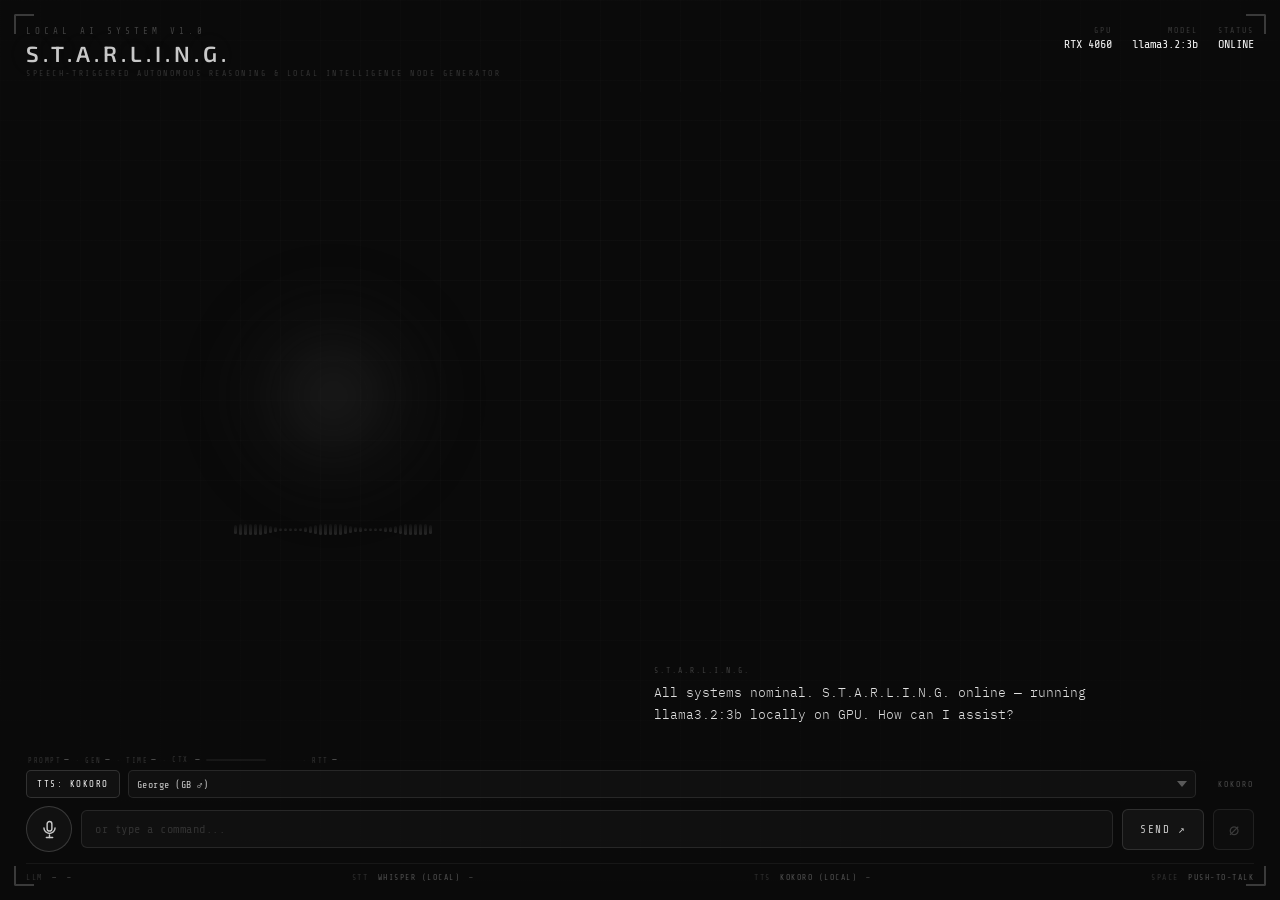
==== frontend/index.html @ e3b5fcf3 "Add time/date query handling and clock panel Detects and handles local time/date queries client-side" ====
<!DOCTYPE html>
<html lang="en">
<head>
  <meta charset="UTF-8" />
  <meta name="viewport" content="width=device-width, initial-scale=1.0" />
  <title>S.T.A.R.L.I.N.G. — Local AI</title>
  <link rel="preconnect" href="https://fonts.googleapis.com" />
  <link rel="preconnect" href="https://fonts.gstatic.com" crossorigin />
  <link href="https://fonts.googleapis.com/css2?family=Exo+2:wght@300;400;600&family=Share+Tech+Mono&display=swap" rel="stylesheet" />
  <link rel="stylesheet" href="style.css" />
</head>
<body>
  <div class="starling" id="starling">

    <!-- Decorative background -->
    <div class="grid-bg"></div>
    <div class="corner tl"></div>
    <div class="corner tr"></div>
    <div class="corner bl"></div>
    <div class="corner br"></div>

    <!-- Header -->
    <header class="hdr">
      <div class="hdr-title">
        <div class="hdr-system">LOCAL AI SYSTEM v1.0</div>
        <div class="hdr-name">S.T.A.R.L.I.N.G.</div>
        <div class="hdr-fullname">Speech&#8209;Triggered Autonomous Reasoning &amp; Local Intelligence Node Generator</div>
      </div>
      <div class="hdr-stats">
        <div class="stat">
          <div class="stat-lbl">GPU</div>
          <div class="stat-val" id="stat-gpu">RTX 4060</div>
        </div>
        <div class="stat">
          <div class="stat-lbl">MODEL</div>
          <div class="stat-val" id="stat-model">—</div>
        </div>
        <div class="stat">
          <div class="stat-lbl">STATUS</div>
          <div class="stat-val" id="stat-status">INIT</div>
        </div>
      </div>
    </header>

    <!-- Two-column body -->
    <div class="body-cols">

      <!-- Left column: sphere + waveform + chat (repositions below sphere in pres-mode) -->
      <div class="col-left">
        <div class="ring-section">
          <div class="ring-wrap">
            <div class="sphere-halo" id="sphere-halo"></div>
            <canvas id="sphere-canvas" aria-hidden="true"></canvas>
          </div>
          <div class="waveform" id="waveform" aria-hidden="true"></div>
        </div>
        <!-- Chat panel — hidden in normal mode, slides in below sphere in pres-mode -->
        <div class="chat-panel">
          <!-- Clock Panel — overlays top of conversation window, auto-dismisses -->
          <div class="clock-panel hidden" id="clock-panel">
            <div class="clock-time" id="clock-time">—</div>
            <div class="clock-detail">
              <span class="clock-date" id="clock-date">—</span>
              <span class="clock-tz"   id="clock-tz">—</span>
            </div>
          </div>
          <div class="chat-inner" id="chat-inner"></div>
        </div>
      </div>

      <!-- Neon image panel — zero-width in normal mode -->
      <div class="pres-panel" id="pres-panel">
        <span class="edge edge-top"></span>
        <span class="edge edge-left"></span>
        <span class="edge edge-right"></span>
        <span class="edge edge-bottom"></span>
        <img class="pres-image" id="pres-image" src="" alt="" />
      </div>

      <!-- Dossier text panel — zero-width in normal mode -->
      <div class="pres-dossier" id="pres-dossier">
        <div class="pres-dossier-title" id="pres-dossier-title">SUBJECT UNKNOWN</div>
        <div class="pres-dossier-body" id="pres-dossier-body">
          Awaiting intelligence data. No records on file for this subject.
        </div>
        <div class="pres-dossier-meta" id="pres-dossier-meta">
          <span class="key">STATUS</span><span class="val">UNCLASSIFIED</span>
          <span class="key">SOURCE</span><span class="val">LOCAL KB</span>
          <span class="key">UPDATED</span><span class="val">—</span>
        </div>
      </div>

      <!-- Right column: empty shell, shrinks to zero in pres-mode -->
      <div class="col-right"></div>

    </div><!-- /body-cols -->

    <!-- Full-width bottom bar: LLM metrics + TTS settings + controls -->
    <div class="bottom-bar">
      <!-- LLM performance + context metrics (single row, populated after each response) -->
      <div class="llm-metrics" id="llm-metrics">
        <span class="lm-item"><span class="lm-lbl">PROMPT</span><span class="lm-val" id="lm-prompt">—</span></span>
        <span class="lm-sep">·</span>
        <span class="lm-item"><span class="lm-lbl">GEN</span><span class="lm-val" id="lm-gen">—</span></span>
        <span class="lm-sep">·</span>
        <span class="lm-item"><span class="lm-lbl">TIME</span><span class="lm-val" id="lm-time">—</span></span>
        <span class="lm-sep">·</span>
        <span class="lm-lbl">CTX</span>
        <span class="lm-val" id="lm-ctx">—</span>
        <div class="lm-ctx-track"><div class="lm-ctx-fill" id="lm-ctx-fill"></div></div>
        <span class="lm-val lm-ctx-pct" id="lm-ctx-pct"></span>
        <span class="lm-sep">·</span>
        <span class="lm-item"><span class="lm-lbl">RTT</span><span class="lm-val" id="lm-rtt">—</span></span>
      </div>
      <div class="tts-bar" id="tts-bar">
        <button class="tts-toggle" id="tts-toggle" title="Toggle text-to-speech">TTS ON</button>
        <select class="voice-select" id="voice-select" title="Kokoro voice">
          <option value="bm_george">George (GB ♂)</option>
        </select>
        <div class="tts-engine" id="tts-engine">KOKORO</div>
      </div>
      <div class="controls">
        <button class="mic-btn" id="mic-btn" title="Hold to speak — or hold Space">
          <div class="mic-sweep" aria-hidden="true"></div>
          <svg viewBox="0 0 24 24" fill="none" stroke="currentColor" stroke-width="1.8"
            stroke-linecap="round" stroke-linejoin="round" aria-hidden="true">
            <rect x="9" y="2" width="6" height="12" rx="3"/>
            <path d="M5 10a7 7 0 0 0 14 0"/>
            <line x1="12" y1="19" x2="12" y2="22"/>
            <line x1="8" y1="22" x2="16" y2="22"/>
          </svg>
        </button>
        <div class="input-wrap">
          <input class="text-input" id="text-input" type="text"
            placeholder="or type a command..." autocomplete="off" spellcheck="false" />
        </div>
        <button class="send-btn" id="send-btn">SEND ↗</button>
        <button class="clear-btn" id="clear-btn" title="Clear conversation">⌀</button>
      </div>
    </div><!-- /bottom-bar -->

    <!-- Footer -->
    <footer class="ftr">
      <div class="ftr-item">LLM <span id="ftr-llm-addr">—</span><span class="ftr-dev" id="ftr-llm-dev">—</span></div>
      <div class="ftr-item">STT <span>Whisper (local)</span><span class="ftr-dev" id="ftr-whisper-dev">—</span></div>
      <div class="ftr-item">TTS <span id="ftr-tts">Kokoro (local)</span><span class="ftr-dev" id="ftr-kokoro-dev">—</span></div>
      <div class="ftr-item">SPACE <span>push-to-talk</span></div>
    </footer>

  </div>
  <script src="https://cdn.jsdelivr.net/npm/three@0.160.0/build/three.min.js"></script>
  <script src="app.js?v=4"></script>
</body>
</html>
---- frontend/style.css ----
@import url('https://fonts.googleapis.com/css2?family=Exo+2:wght@300;400;600&family=IBM+Plex+Mono:wght@300;400&family=Share+Tech+Mono&display=swap');

*, *::before, *::after { box-sizing: border-box; margin: 0; padding: 0; }

:root {
  --c:    #c8c8c8;   /* primary grey */
  --g:    #f0f0f0;   /* light grey / near-white */
  --bg:   #0a0a0a;
  --text: #c8c8c8;
}

html, body {
  height: 100%;
  background: #060606;
  display: flex;
  align-items: stretch;
  justify-content: stretch;
  overflow: hidden;
  font-family: 'Exo 2', sans-serif;
}

/* ── Container ───────────────────────────────────────────────────────────── */
.starling {
  position: relative;
  width:  100vw;
  height: 100vh;
  background: var(--bg);
  border-radius: 0;
  padding: 26px 26px 18px;
  display: flex;
  flex-direction: column;
  overflow: hidden;
}

/* ── Grid background ─────────────────────────────────────────────────────── */
.grid-bg {
  position: absolute; inset: 0;
  background-image:
    linear-gradient(rgba(255,255,255,0.02) 1px, transparent 1px),
    linear-gradient(90deg, rgba(255,255,255,0.02) 1px, transparent 1px);
  background-size: 40px 40px;
  pointer-events: none;
}
.grid-bg::after {
  content: '';
  position: absolute; inset: 0;
  background: radial-gradient(ellipse 75% 65% at 50% 36%, transparent 0%, var(--bg) 100%);
}

/* ── Corner brackets ─────────────────────────────────────────────────────── */
.corner {
  position: absolute; width: 20px; height: 20px;
  border-color: var(--c); border-style: solid;
  opacity: 0.25; transition: opacity 0.4s; pointer-events: none;
}
.starling:hover .corner { opacity: 0.45; }
.corner.tl { top: 14px;    left: 14px;  border-width: 2px 0 0 2px; border-radius: 2px 0 0 0; }
.corner.tr { top: 14px;    right: 14px; border-width: 2px 2px 0 0; border-radius: 0 2px 0 0; }
.corner.bl { bottom: 14px; left: 14px;  border-width: 0 0 2px 2px; border-radius: 0 0 0 2px; }
.corner.br { bottom: 14px; right: 14px; border-width: 0 2px 2px 0; border-radius: 0 0 2px 0; }

/* ── Header ──────────────────────────────────────────────────────────────── */
.hdr {
  display: flex; justify-content: space-between; align-items: flex-start;
  flex-shrink: 0; position: relative; z-index: 1;
  margin-bottom: 14px;
}
.hdr-system {
  font-family: 'Share Tech Mono', monospace;
  font-size: 9px; letter-spacing: 4px;
  color: rgba(200,200,200,0.3); text-transform: uppercase; margin-bottom: 4px;
}
.hdr-name {
  font-size: 22px; font-weight: 600; letter-spacing: 4px; color: var(--c);
  text-shadow: 0 0 28px rgba(200,200,200,0.15), 0 0 64px rgba(200,200,200,0.05);
}
.hdr-fullname {
  font-family: 'Share Tech Mono', monospace;
  font-size: 8px; letter-spacing: 2.5px;
  color: rgba(200,200,200,0.22); text-transform: uppercase; margin-top: 3px;
}
.hdr-stats { display: flex; gap: 20px; align-items: flex-end; }
.stat { text-align: right; }
.stat-lbl {
  font-family: 'Share Tech Mono', monospace;
  font-size: 8px; letter-spacing: 2px;
  color: rgba(200,200,200,0.25); text-transform: uppercase; margin-bottom: 2px;
}
.stat-val {
  font-family: 'Share Tech Mono', monospace;
  font-size: 12px; color: var(--g);
}

/* ── Two-column body layout ──────────────────────────────────────────────── */
.body-cols {
  flex: 1; min-height: 0;
  display: flex; flex-direction: row;
  position: relative; z-index: 1;
}

/* Left column — row in normal mode: sphere left, chat right */
.col-left {
  width: 100%; flex-shrink: 0;
  display: flex; flex-direction: row; align-items: stretch;
  transition: transform 0.5s ease, width 0.5s ease;
}

/* ring-section takes left half of col-left in normal row mode */
.col-left .ring-section {
  flex-shrink: 0; width: 50%;
  display: flex; align-items: center; justify-content: center;
}

/* Right column — empty, unused now that chat is in col-left */
.col-right {
  width: 0;
  overflow: hidden;
  transition: width 0.5s ease;
}

/* ── Presentation panel (neon image) ───────────────────────────────────── */
.pres-panel {
  flex-shrink: 0;
  position: relative;
  width: 0;
  overflow: hidden;
  background: #000000;
  transition: width 0.5s ease;
}

/* Border edges */
.pres-panel .edge {
  position: absolute;
  background: rgba(255, 255, 255, 0.75);
  box-shadow: 0 0 6px rgba(255, 255, 255, 0.2);
}

/* Top edge — expands outward from centre, delayed until panel is open */
.pres-panel .edge-top {
  top: 0; left: 50%; height: 1px; width: 0;
  transform: translateX(-50%);
  transition: width 0.25s ease 0.45s;
}
.starling.pres-mode .edge-top {
  width: 100%;
}

/* Side edges — grow downward after top completes */
.pres-panel .edge-left  { top: 0; left: 0;  width: 1px; height: 0; transition: height 0.25s ease 0.70s; }
.pres-panel .edge-right { top: 0; right: 0; width: 1px; height: 0; transition: height 0.25s ease 0.70s; }
.starling.pres-mode .edge-left,
.starling.pres-mode .edge-right { height: 100%; }

/* Bottom edge — closes rectangle after sides complete */
.pres-panel .edge-bottom {
  bottom: 0; left: 50%; height: 1px; width: 0;
  transform: translateX(-50%);
  transition: width 0.25s ease 0.95s;
}
.starling.pres-mode .edge-bottom {
  width: 100%;
}

/* Presentation image — fades in after border animation completes */
.pres-image {
  position: absolute;
  inset: 10px;
  width: calc(100% - 20px);
  height: calc(100% - 20px);
  object-fit: contain;
  opacity: 0;
  transition: opacity 0.4s ease 1.25s;
}

.starling.pres-mode .pres-image {
  opacity: 1;
}

/* ── Dossier text panel ────────────────────────────────────────────────── */
.pres-dossier {
  width: 0;
  overflow: hidden;
  opacity: 0;
  display: flex;
  flex-direction: column;
  gap: 14px;
  padding: 0;
  box-sizing: border-box;
  transition: width 0.5s ease, opacity 0.4s ease 1.25s, padding 0.5s ease;
}

/* Chat panel inside col-left: fills right half in normal row mode */
.col-left .chat-panel {
  flex: 1;
  min-width: 0; min-height: 0;
  opacity: 1;
  overflow: hidden;
  transition: opacity 0.4s ease 0.35s;
}

/* ── Pres-mode layout overrides ────────────────────────────────────────── */
.starling.pres-mode .col-left {
  width: 37%;
  flex-direction: column;
  align-items: center;
  justify-content: flex-start;
  padding-top: 16px;
  transform: none;
  overflow: hidden;
}
.starling.pres-mode .col-left .ring-section {
  width: auto;
}
.starling.pres-mode .col-right {
  width: 0;
}
.starling.pres-mode .pres-panel {
  width: 30%;
  margin-left: 1%;
}
.starling.pres-mode .pres-dossier {
  width: 26%;
  opacity: 1;
  padding: 20px 16px;
  margin-left: 2%;
}
.starling.pres-mode .ring-section {
  transform: translateY(-10px);
  transition: transform 0.5s ease;
}
.starling.pres-mode .col-left .chat-panel {
  flex: 1;
  width: 100%;
  min-height: 0;    /* required for flex child to shrink and not overflow */
  max-height: none;
  opacity: 0.85;
}
/* Smaller text in the compact pres-mode chat window */
.starling.pres-mode .col-left .msg {
  font-size: 10px;
  line-height: 1.45;
  padding: 4px 0;
}

/* ── Dossier text styles ────────────────────────────────────────────────── */
.pres-dossier-title {
  font-family: 'Share Tech Mono', monospace;
  font-size: 13px;
  letter-spacing: 4px;
  color: #e0e0e0;
  text-transform: uppercase;
  border-bottom: 0.5px solid rgba(0, 170, 255, 0.35);
  padding-bottom: 8px;
  flex-shrink: 0;
  white-space: nowrap;
  overflow: hidden;
  text-overflow: ellipsis;
}
.pres-dossier-body {
  font-family: 'Share Tech Mono', monospace;
  font-size: 10.5px;
  color: rgba(200, 200, 200, 0.65);
  line-height: 1.8;
  overflow-y: auto;
  flex: 1;
  min-height: 0;
}
.pres-dossier-meta {
  display: grid;
  grid-template-columns: auto 1fr;
  gap: 5px 18px;
  font-family: 'Share Tech Mono', monospace;
  font-size: 9px;
  letter-spacing: 1.5px;
  flex-shrink: 0;
}
.pres-dossier-meta .key { color: rgba(0, 170, 255, 0.6); text-transform: uppercase; }
.pres-dossier-meta .val { color: rgba(200, 200, 200, 0.55); }

/* ── Full-width bottom bar (TTS + controls) ──────────────────────────────── */
.bottom-bar {
  flex-shrink: 0; position: relative; z-index: 1;
  padding-top: 8px;
}

/* ── Ring section ────────────────────────────────────────────────────────── */
.ring-section {
  display: flex; flex-direction: column; align-items: center;
  position: relative; z-index: 1;
}
.ring-wrap {
  position: relative; width: 210px; height: 210px; margin-bottom: 10px;
}

/* ── Sphere canvas ───────────────────────────────────────────────────────── */
#sphere-canvas {
  display: block;
  border-radius: 50%;
  position: relative; z-index: 1;
}

/* ── Radial fog halo — sits behind the canvas, shifts colour with state ─── */
.sphere-halo {
  position: absolute;
  inset: -30px;           /* extends 30 px beyond the 210 px canvas on each side */
  border-radius: 50%;
  background: radial-gradient(
    ellipse 65% 65% at 50% 50%,
    rgba(40, 40, 40, 0.55) 0%,
    rgba(20, 20, 20, 0.25) 45%,
    transparent 72%
  );
  filter: blur(18px);
  pointer-events: none;
  z-index: 0;
  transition: background 0.8s ease;
}
/* Listening — cool blue glow */
.starling.state-listening .sphere-halo {
  background: radial-gradient(
    ellipse 65% 65% at 50% 50%,
    rgba(60, 100, 200, 0.50) 0%,
    rgba(30,  60, 140, 0.22) 45%,
    transparent 72%
  );
}
/* Thinking — dim green glow */
.starling.state-thinking .sphere-halo {
  background: radial-gradient(
    ellipse 65% 65% at 50% 50%,
    rgba(40, 160, 90, 0.40) 0%,
    rgba(20,  90, 50, 0.18) 45%,
    transparent 72%
  );
}
/* Speaking — warm amber glow */
.starling.state-speaking .sphere-halo {
  background: radial-gradient(
    ellipse 65% 65% at 50% 50%,
    rgba(200, 140, 40, 0.45) 0%,
    rgba(130,  80, 20, 0.20) 45%,
    transparent 72%
  );
}

/* Ring center — state label overlaid on sphere */
.ring-center {
  position: absolute; inset: 0;
  display: flex; flex-direction: column; align-items: center; justify-content: center;
  gap: 5px; pointer-events: none;
}
.ring-state {
  font-family: 'Share Tech Mono', monospace;
  font-size: 8px; letter-spacing: 3px;
  color: rgba(200,200,200,0.22); text-transform: uppercase;
  transition: color 0.3s;
}
.starling.state-listening .ring-state { color: rgba(180, 210, 255, 0.65); }
.starling.state-thinking  .ring-state { color: var(--g); }
.starling.state-speaking  .ring-state { color: var(--g); }

/* ── Waveform ────────────────────────────────────────────────────────────── */
.waveform {
  display: flex; align-items: center; gap: 2px;
  height: 38px; justify-content: center;
}
.bar {
  width: 3px; border-radius: 3px;
  background: linear-gradient(to top, var(--c), rgba(200,200,200,0.3));
  opacity: 0.15; min-height: 3px;
  transition: height 0.07s ease, opacity 0.3s;
}
.starling.state-listening .bar { opacity: 0.88; box-shadow: 0 0 5px rgba(180, 210, 255, 0.5); }
.starling.state-listening .waveform { filter: drop-shadow(0 0 7px rgba(180, 210, 255, 0.3)); transition: filter 0.3s; }
.starling.state-thinking  .bar { opacity: 0.25; }
.starling.state-speaking  .bar {
  opacity: 0.55;
  animation: speak-wave 1.6s ease-in-out infinite alternate;
}
@keyframes speak-wave {
  from { transform: scaleY(0.6); }
  to   { transform: scaleY(1.0); }
}

/* ── LLM metrics bar (single row above tts-bar) ───────────────────────────── */
.llm-metrics {
  display: flex;
  align-items: center;
  gap: 6px;
  font-family: 'Share Tech Mono', monospace;
  margin-bottom: 5px;
  padding: 0 2px;
}

.lm-item {
  display: flex;
  align-items: baseline;
  gap: 3px;
}

.lm-lbl {
  font-size: 7px;
  letter-spacing: 1.5px;
  color: rgba(200,200,200,0.22);
  text-transform: uppercase;
}

.lm-val {
  font-size: 9px;
  color: rgba(200,200,200,0.45);
  letter-spacing: 0.3px;
}

.lm-sep {
  font-size: 8px;
  color: rgba(200,200,200,0.10);
}

.lm-ctx-track {
  width: 60px;
  height: 2px;
  background: rgba(200,200,200,0.07);
  border-radius: 1px;
  overflow: hidden;
  flex-shrink: 0;
}

.lm-ctx-fill {
  height: 100%;
  width: 0%;
  background: rgba(200,200,200,0.28);
  border-radius: 1px;
  transition: width 0.5s ease, background 0.4s ease;
}

.lm-ctx-fill.warn { background: rgba(255,200,50,0.55); }
.lm-ctx-fill.crit { background: rgba(255,80,80,0.65); }

.lm-ctx-pct {
  min-width: 24px;
  font-size: 9px;
  color: rgba(200,200,200,0.30);
}

/* ── Chat panel ──────────────────────────────────────────────────────────── */
.chat-panel {
  flex: 1; min-height: 0;
  background: transparent;
  border: none;
  border-radius: 0; overflow: hidden;
  position: relative; z-index: 1;
  /* no bottom margin — footer lives outside the column */
}
/* Fade at top */
.chat-panel::before {
  content: ''; position: absolute; top: 0; left: 0; right: 0; height: 28px;
  background: linear-gradient(to bottom, rgba(10,10,10,0.95), transparent);
  pointer-events: none; z-index: 2;
}
.chat-inner {
  height: 100%; overflow-y: auto;
  padding: 20px 14px 14px;
  display: flex; flex-direction: column; gap: 10px;
  justify-content: flex-end;
  scroll-behavior: smooth;
}
.chat-inner::-webkit-scrollbar { width: 3px; }
.chat-inner::-webkit-scrollbar-track { background: transparent; }
.chat-inner::-webkit-scrollbar-thumb { background: rgba(200,200,200,0.1); border-radius: 2px; }
.chat-inner::-webkit-scrollbar-thumb:hover { background: rgba(200,200,200,0.22); }

.pres-dossier-body::-webkit-scrollbar { width: 3px; }
.pres-dossier-body::-webkit-scrollbar-track { background: transparent; }
.pres-dossier-body::-webkit-scrollbar-thumb { background: rgba(0,170,255,0.18); border-radius: 2px; }
.pres-dossier-body::-webkit-scrollbar-thumb:hover { background: rgba(0,170,255,0.35); }
/* Firefox */
.pres-dossier-body { scrollbar-width: thin; scrollbar-color: rgba(0,170,255,0.18) transparent; }

/* ── Messages ────────────────────────────────────────────────────────────── */
.msg {
  font-size: 13px; line-height: 1.65;
  padding: 8px 0;
  border-radius: 0;
  background: none;
  border: none;
  animation: msg-in 0.22s ease;
  max-width: 78%;
}
@keyframes msg-in {
  from { opacity: 0; transform: translateY(7px); }
  to   { opacity: 1; transform: translateY(0); }
}
.msg-lbl {
  display: block;
  font-family: 'Share Tech Mono', monospace;
  font-size: 8px; letter-spacing: 2px;
  margin-bottom: 5px; text-transform: uppercase;
}
.msg-text { display: block; }

/* USER messages — right-aligned, sans-serif, mid-grey, 70% opacity */
.msg.user {
  align-self: flex-end;
  text-align: right;
  font-family: 'Exo 2', sans-serif;
  font-weight: 400;
  color: #888888;
  opacity: 0.7;
}
.msg.user .msg-lbl { color: rgba(200,200,200,0.3); text-align: right; }

/* STARLING messages — left-aligned, monospace, off-white, full opacity */
.msg.asst {
  align-self: flex-start;
  font-family: 'IBM Plex Mono', monospace;
  font-weight: 300;
  color: #e0e0e0;
  opacity: 1;
}
.msg.asst .msg-lbl { color: rgba(200,200,200,0.28); }

/* Blinking cursor while streaming */
.msg.asst.streaming .msg-text::after {
  content: '';
  display: inline-block; width: 6px; height: 11px;
  background: var(--g); margin-left: 2px;
  vertical-align: text-bottom;
  animation: blink 0.9s step-end infinite;
}
@keyframes blink { 0%,100% { opacity: 1; } 50% { opacity: 0; } }

/* ── Controls ────────────────────────────────────────────────────────────── */
.controls {
  display: flex; gap: 9px; align-items: center;
  flex-shrink: 0; position: relative; z-index: 1;
  margin-bottom: 11px;
}

/* Mic button */
.mic-btn {
  width: 46px; height: 46px; border-radius: 50%;
  background: rgba(200,200,200,0.04);
  border: 1.5px solid rgba(200,200,200,0.22);
  color: var(--c);
  display: flex; align-items: center; justify-content: center;
  cursor: pointer; flex-shrink: 0; padding: 0;
  user-select: none; -webkit-user-select: none;
  transition: background 0.2s, border-color 0.2s, box-shadow 0.2s;
  position: relative; overflow: hidden;
}
.mic-btn svg { width: 19px; height: 19px; pointer-events: none; }
.mic-btn:hover {
  background: rgba(200,200,200,0.09); border-color: var(--c);
  box-shadow: 0 0 16px rgba(200,200,200,0.12);
}
.mic-btn.recording {
  background: rgba(200,200,200,0.1); border-color: var(--c);
  animation: mic-pulse 1.1s ease-in-out infinite;
}
@keyframes mic-pulse {
  0%,100% { box-shadow: 0 0 5px rgba(200,200,200,0.12); }
  50%     { box-shadow: 0 0 22px rgba(200,200,200,0.45), 0 0 44px rgba(200,200,200,0.07); }
}

/* ── Radar sweep on mic button ──────────────────────────────────────────── */
.mic-sweep {
  position: absolute; inset: 0; border-radius: 50%;
  pointer-events: none; opacity: 0;
  transition: opacity 0.3s;
}
.mic-btn.recording .mic-sweep {
  opacity: 1;
  animation: radar-sweep 1.8s linear infinite;
}
@keyframes radar-sweep {
  from { transform: rotate(0deg); }
  to   { transform: rotate(360deg); }
}
.mic-sweep::before {
  content: '';
  position: absolute; inset: 0; border-radius: 50%;
  background: conic-gradient(
    from 0deg,
    transparent 0deg,
    rgba(180, 210, 255, 0.20) 52deg,
    transparent 82deg
  );
}
.mic-sweep::after {
  content: '';
  position: absolute;
  top: 50%; left: 50%;
  width: 47%; height: 1px;
  background: linear-gradient(to right, rgba(180, 210, 255, 0.9), transparent);
  transform-origin: left center;
  transform: translateY(-50%);
}

/* Text input */
.input-wrap { flex: 1; }
.text-input {
  width: 100%;
  background: rgba(200,200,200,0.03);
  border: 0.5px solid rgba(200,200,200,0.12);
  border-radius: 6px; padding: 11px 13px;
  font-family: 'Share Tech Mono', monospace;
  font-size: 12px; color: var(--c); outline: none; letter-spacing: 0.5px;
  transition: border-color 0.2s, background 0.2s;
}
.text-input::placeholder { color: rgba(200,200,200,0.18); }
.text-input:focus {
  border-color: rgba(200,200,200,0.32); background: rgba(200,200,200,0.05);
}

/* Send button */
.send-btn {
  padding: 0 17px; height: 41px;
  background: rgba(200,200,200,0.05);
  border: 0.5px solid rgba(200,200,200,0.16);
  border-radius: 6px; color: var(--c);
  font-family: 'Share Tech Mono', monospace;
  font-size: 11px; letter-spacing: 1.5px; cursor: pointer; flex-shrink: 0;
  transition: background 0.2s, border-color 0.2s, box-shadow 0.2s;
}
.send-btn:hover {
  background: rgba(200,200,200,0.1); border-color: var(--c);
  box-shadow: 0 0 12px rgba(200,200,200,0.1);
}

/* Clear button */
.clear-btn {
  width: 41px; height: 41px;
  background: rgba(200,200,200,0.02);
  border: 0.5px solid rgba(200,200,200,0.1);
  border-radius: 6px; color: rgba(200,200,200,0.25); font-size: 17px;
  cursor: pointer; flex-shrink: 0;
  display: flex; align-items: center; justify-content: center;
  transition: color 0.2s, border-color 0.2s, background 0.2s; padding: 0;
}
.clear-btn:hover {
  color: var(--c); border-color: rgba(200,200,200,0.25);
  background: rgba(200,200,200,0.06);
}

/* ── Footer ──────────────────────────────────────────────────────────────── */
.ftr {
  display: flex; justify-content: space-between;
  padding-top: 9px; border-top: 0.5px solid rgba(200,200,200,0.07);
  position: relative; z-index: 1; flex-shrink: 0;
}
.ftr-item {
  font-family: 'Share Tech Mono', monospace;
  font-size: 8px; letter-spacing: 1.5px;
  color: rgba(200,200,200,0.2); text-transform: uppercase;
}
.ftr-item span { color: rgba(200,200,200,0.38); margin-left: 4px; }

/* Device badge (GPU / CPU / IDLE / OFFLINE) */
.ftr-dev {
  font-family: 'Share Tech Mono', monospace;
  font-size: 7px; letter-spacing: 1.5px;
  padding: 1px 4px; margin-left: 5px;
  border-radius: 3px;
  border: 0.5px solid transparent;
  text-transform: uppercase;
  transition: color 0.3s, border-color 0.3s;
  color: rgba(200,200,200,0.2);
}
.ftr-dev[data-dev="GPU"]     { color: var(--g);                       border-color: rgba(240,240,240,0.22); }
.ftr-dev[data-dev="CPU"]     { color: rgba(210,160,70,0.75);          border-color: rgba(210,160,70,0.25); }
.ftr-dev[data-dev="IDLE"]    { color: rgba(200,200,200,0.25);         border-color: rgba(200,200,200,0.1); }
.ftr-dev[data-dev="OFFLINE"] { color: rgba(200,60,70,0.65);           border-color: rgba(200,60,70,0.2); }

/* ── Error state ─────────────────────────────────────────────────────────── */
.starling.state-error .corner       { border-color: #ff4d6d; opacity: 0.65; }
.starling.state-error .ring-state   { color: #ff4d6d; }
.starling.state-error .stat-val#stat-status { color: #ff4d6d; }

/* ── TTS bar ─────────────────────────────────────────────────────────────── */
.tts-bar {
  display: flex; align-items: center; gap: 8px;
  flex-shrink: 0; position: relative; z-index: 1;
  margin-bottom: 8px;
}

.tts-toggle {
  height: 28px; padding: 0 10px;
  background: rgba(200,200,200,0.04);
  border: 0.5px solid rgba(200,200,200,0.18);
  border-radius: 5px; color: var(--g);
  font-family: 'Share Tech Mono', monospace;
  font-size: 9px; letter-spacing: 1.5px; cursor: pointer; flex-shrink: 0;
  transition: background 0.2s, border-color 0.2s, color 0.2s;
}
.tts-toggle:hover {
  background: rgba(200,200,200,0.09); border-color: var(--c);
}
.tts-toggle.tts-off {
  color: rgba(200,200,200,0.25);
  border-color: rgba(200,200,200,0.1);
}

.voice-select {
  flex: 1; height: 28px; padding: 0 8px;
  background: rgba(200,200,200,0.03);
  border: 0.5px solid rgba(200,200,200,0.12);
  border-radius: 5px; color: var(--c);
  font-family: 'Share Tech Mono', monospace;
  font-size: 10px; letter-spacing: 0.5px; cursor: pointer; outline: none;
  transition: border-color 0.2s, background 0.2s;
  /* Style the dropdown arrow */
  appearance: none;
  background-image: url("data:image/svg+xml,%3Csvg xmlns='http://www.w3.org/2000/svg' width='10' height='6'%3E%3Cpath d='M0 0l5 6 5-6z' fill='rgba(200,200,200,0.4)'/%3E%3C/svg%3E");
  background-repeat: no-repeat;
  background-position: right 8px center;
  padding-right: 24px;
}
.voice-select:focus  { border-color: rgba(200,200,200,0.32); background: rgba(200,200,200,0.06); }
.voice-select:disabled { opacity: 0.3; cursor: default; }
.voice-select option { background: #0a0a0a; color: var(--c); }

.tts-engine {
  font-family: 'Share Tech Mono', monospace;
  font-size: 8px; letter-spacing: 2px;
  color: rgba(200,200,200,0.35); flex-shrink: 0; min-width: 50px; text-align: right;
}

/* ── Clock Panel ─────────────────────────────────────────────────────────────── */

.clock-panel {
  position: absolute;
  top: 8px;
  left: 8px;
  right: 8px;
  z-index: 10;
  background: rgba(10, 10, 10, 0.85);
  border: 1px solid rgba(255, 255, 255, 0.10);
  border-radius: 10px;
  padding: 12px 20px;
  display: flex;
  flex-direction: column;
  gap: 4px;
  backdrop-filter: blur(14px);
  animation: clockFadeIn 0.3s ease;
}

.clock-panel.hidden {
  display: none;
}

.clock-panel.dismissing {
  animation: clockFadeOut 0.8s ease forwards;
}

@keyframes clockFadeIn {
  from { opacity: 0; transform: translateY(-6px); }
  to   { opacity: 1; transform: translateY(0); }
}

@keyframes clockFadeOut {
  from { opacity: 1; }
  to   { opacity: 0; pointer-events: none; }
}

.clock-time {
  font-family: 'Share Tech Mono', monospace;
  font-size: clamp(1.5rem, 3.5vw, 2.2rem);
  color: #ffffff;
  letter-spacing: 0.04em;
  line-height: 1;
}

.clock-detail {
  display: flex;
  gap: 16px;
  align-items: baseline;
}

.clock-date {
  font-family: 'Share Tech Mono', monospace;
  font-size: clamp(0.7rem, 1.5vw, 0.9rem);
  color: #aaa;
  letter-spacing: 0.1em;
  text-transform: uppercase;
}

.clock-tz {
  font-size: 0.62rem;
  color: #555;
  letter-spacing: 0.08em;
}
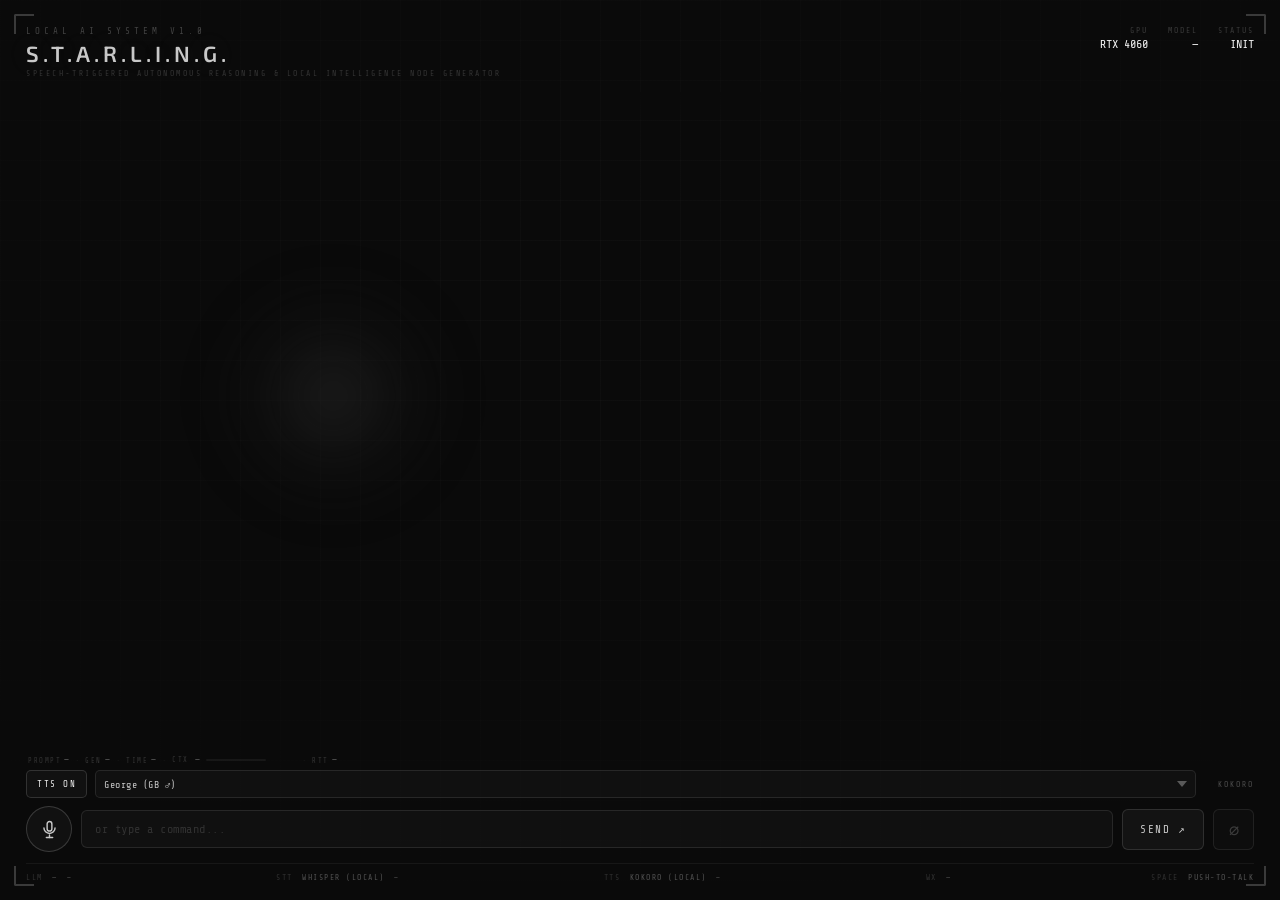
==== commit 01bc0264: "Add weather panel and backend weather API Introduce a weather feature: add a new FastAPI router (bac" ====
--- a/frontend/index.html
+++ b/frontend/index.html
@@ -63,6 +63,36 @@
               <span class="clock-date" id="clock-date">—</span>
               <span class="clock-tz"   id="clock-tz">—</span>
             </div>
+          </div>
+          <!-- Timer Panel — hidden until one or more timers are active -->
+          <div class="timer-panel hidden" id="timer-panel">
+            <div class="timer-header">
+              <div class="timer-title">TIMERS</div>
+              <button class="timer-clear-all" id="timer-clear-all" title="Cancel all timers">✕ ALL</button>
+            </div>
+            <div class="timer-list" id="timer-list"></div>
+          </div>
+          <!-- Weather Panel — hidden until a weather query is made -->
+          <div class="weather-panel hidden" id="weather-panel">
+            <div class="weather-header">
+              <div class="weather-location" id="weather-location">—</div>
+              <div class="weather-fetched" id="weather-fetched">—</div>
+            </div>
+            <!-- Current conditions -->
+            <div class="weather-current" id="weather-current">
+              <div class="weather-temp" id="weather-temp">—</div>
+              <div class="weather-condition" id="weather-condition">—</div>
+              <div class="weather-detail-grid">
+                <span class="wd-lbl">FEELS LIKE</span><span class="wd-val" id="weather-feels">—</span>
+                <span class="wd-lbl">HUMIDITY</span><span class="wd-val" id="weather-humidity">—</span>
+                <span class="wd-lbl">WIND</span><span class="wd-val" id="weather-wind">—</span>
+                <span class="wd-lbl">CLOUD COVER</span><span class="wd-val" id="weather-cloud">—</span>
+                <span class="wd-lbl">SUNRISE</span><span class="wd-val" id="weather-sunrise">—</span>
+                <span class="wd-lbl">SUNSET</span><span class="wd-val" id="weather-sunset">—</span>
+              </div>
+            </div>
+            <!-- 7-day forecast strip -->
+            <div class="weather-forecast" id="weather-forecast"></div>
           </div>
           <div class="chat-inner" id="chat-inner"></div>
         </div>
@@ -144,11 +174,12 @@
       <div class="ftr-item">LLM <span id="ftr-llm-addr">—</span><span class="ftr-dev" id="ftr-llm-dev">—</span></div>
       <div class="ftr-item">STT <span>Whisper (local)</span><span class="ftr-dev" id="ftr-whisper-dev">—</span></div>
       <div class="ftr-item">TTS <span id="ftr-tts">Kokoro (local)</span><span class="ftr-dev" id="ftr-kokoro-dev">—</span></div>
+      <div class="ftr-item">WX <span id="ftr-wx-location">—</span></div>
       <div class="ftr-item">SPACE <span>push-to-talk</span></div>
     </footer>
 
   </div>
   <script src="https://cdn.jsdelivr.net/npm/three@0.160.0/build/three.min.js"></script>
-  <script src="app.js?v=4"></script>
+  <script type="module" src="app.js?v=4"></script>
 </body>
 </html>
--- a/frontend/style.css
+++ b/frontend/style.css
@@ -789,3 +789,293 @@
   color: #555;
   letter-spacing: 0.08em;
 }
+
+/* ── Timer Panel ─────────────────────────────────────────────────────────────── */
+
+.timer-panel {
+  width: 100%;
+  background: rgba(255, 255, 255, 0.02);
+  border: 1px solid rgba(255, 255, 255, 0.08);
+  border-radius: 10px;
+  padding: 14px 20px;
+  margin-top: 8px;
+  animation: clockFadeIn 0.3s ease;
+  display: flex;
+  flex-direction: column;
+  gap: 10px;
+}
+
+.timer-panel.hidden {
+  display: none;
+}
+
+.timer-header {
+  display: flex;
+  justify-content: space-between;
+  align-items: center;
+  border-bottom: 1px solid rgba(255, 255, 255, 0.06);
+  padding-bottom: 8px;
+}
+
+.timer-title {
+  font-family: 'Share Tech Mono', monospace;
+  font-size: clamp(0.7rem, 1.4vw, 0.9rem);
+  color: #e0e0e0;
+  letter-spacing: 0.14em;
+}
+
+.timer-clear-all {
+  background: transparent;
+  border: 1px solid rgba(255, 255, 255, 0.1);
+  border-radius: 4px;
+  color: #555;
+  cursor: pointer;
+  font-family: 'Share Tech Mono', monospace;
+  font-size: 0.58rem;
+  letter-spacing: 0.1em;
+  padding: 2px 7px;
+  transition: color 0.15s, border-color 0.15s;
+}
+
+.timer-clear-all:hover {
+  color: #ff8888;
+  border-color: rgba(255, 100, 100, 0.3);
+}
+
+.timer-list {
+  display: flex;
+  flex-direction: column;
+  gap: 8px;
+}
+
+/* Individual timer row */
+.timer-entry {
+  display: grid;
+  grid-template-columns: 1fr auto auto;
+  align-items: center;
+  gap: 12px;
+  padding: 9px 12px;
+  background: rgba(255, 255, 255, 0.025);
+  border: 1px solid rgba(255, 255, 255, 0.06);
+  border-radius: 7px;
+  position: relative;
+  overflow: hidden;
+}
+
+/* Progress fill — grows left-to-right as time elapses */
+.timer-progress {
+  position: absolute;
+  inset: 0 auto 0 0;
+  background: rgba(255, 255, 255, 0.04);
+  transition: width 1s linear;
+  pointer-events: none;
+}
+
+.timer-entry.done {
+  border-color: rgba(136, 255, 170, 0.25);
+  background:   rgba(136, 255, 170, 0.05);
+}
+
+.timer-entry.done .timer-progress {
+  background: rgba(136, 255, 170, 0.08);
+}
+
+.timer-label {
+  font-family: 'Share Tech Mono', monospace;
+  font-size: 0.72rem;
+  color: #aaa;
+  letter-spacing: 0.06em;
+  text-transform: uppercase;
+  position: relative;
+  white-space: nowrap;
+  overflow: hidden;
+  text-overflow: ellipsis;
+}
+
+.timer-countdown {
+  font-family: 'Share Tech Mono', monospace;
+  font-size: clamp(1rem, 2.5vw, 1.3rem);
+  color: #ffffff;
+  letter-spacing: 0.05em;
+  white-space: nowrap;
+  position: relative;
+}
+
+.timer-entry.done .timer-countdown {
+  color: #88ffaa;
+}
+
+/* Pulse animation when a timer expires */
+@keyframes timerDone {
+  0%, 100% { opacity: 1; }
+  50%       { opacity: 0.4; }
+}
+
+.timer-entry.pulsing {
+  animation: timerDone 0.6s ease 4;
+}
+
+.timer-cancel-btn {
+  background: transparent;
+  border: none;
+  color: #444;
+  cursor: pointer;
+  font-size: 0.85rem;
+  line-height: 1;
+  padding: 2px 4px;
+  position: relative;
+  transition: color 0.15s;
+}
+
+.timer-cancel-btn:hover {
+  color: #ff8888;
+}
+
+/* ── Weather Panel ──────────────────────────────────────────────────────────── */
+
+.weather-panel {
+  width: 100%;
+  background: rgba(255, 255, 255, 0.02);
+  border: 1px solid rgba(255, 255, 255, 0.08);
+  border-radius: 10px;
+  padding: 18px 20px 14px;
+  margin-top: 12px;
+  animation: weatherFadeIn 0.35s ease;
+  overflow: hidden;
+}
+
+.weather-panel.hidden {
+  display: none;
+}
+
+@keyframes weatherFadeIn {
+  from { opacity: 0; transform: translateY(10px); }
+  to   { opacity: 1; transform: translateY(0); }
+}
+
+.weather-header {
+  display: flex;
+  justify-content: space-between;
+  align-items: baseline;
+  margin-bottom: 12px;
+  border-bottom: 1px solid rgba(255, 255, 255, 0.06);
+  padding-bottom: 8px;
+}
+
+.weather-location {
+  font-family: 'Share Tech Mono', monospace;
+  font-size: clamp(0.8rem, 1.5vw, 1rem);
+  letter-spacing: 0.12em;
+  color: #e0e0e0;
+  text-transform: uppercase;
+}
+
+.weather-fetched {
+  font-size: 0.65rem;
+  color: #555;
+  letter-spacing: 0.08em;
+}
+
+.weather-current {
+  display: flex;
+  flex-direction: column;
+  gap: 6px;
+  margin-bottom: 16px;
+}
+
+.weather-temp {
+  font-family: 'Share Tech Mono', monospace;
+  font-size: clamp(2rem, 5vw, 3.2rem);
+  color: #ffffff;
+  line-height: 1;
+  letter-spacing: -0.02em;
+}
+
+.weather-condition {
+  font-size: clamp(0.7rem, 1.3vw, 0.9rem);
+  color: #aaa;
+  letter-spacing: 0.14em;
+  text-transform: uppercase;
+}
+
+.weather-detail-grid {
+  display: grid;
+  grid-template-columns: repeat(3, auto 1fr);
+  column-gap: 16px;
+  row-gap: 5px;
+  margin-top: 8px;
+}
+
+.wd-lbl {
+  font-size: 0.6rem;
+  color: #555;
+  letter-spacing: 0.12em;
+  text-transform: uppercase;
+  align-self: center;
+}
+
+.wd-val {
+  font-family: 'Share Tech Mono', monospace;
+  font-size: 0.75rem;
+  color: #ccc;
+}
+
+/* 7-day forecast strip */
+.weather-forecast {
+  display: flex;
+  gap: 8px;
+  overflow-x: auto;
+  padding-bottom: 4px;
+  scrollbar-width: none;
+}
+
+.weather-forecast::-webkit-scrollbar { display: none; }
+
+.forecast-day {
+  flex: 0 0 auto;
+  display: flex;
+  flex-direction: column;
+  align-items: center;
+  gap: 4px;
+  padding: 8px 10px;
+  background: rgba(255, 255, 255, 0.03);
+  border: 1px solid rgba(255, 255, 255, 0.06);
+  border-radius: 7px;
+  min-width: 64px;
+}
+
+.forecast-day-name {
+  font-size: 0.6rem;
+  color: #666;
+  letter-spacing: 0.1em;
+  text-transform: uppercase;
+}
+
+.forecast-day-icon {
+  font-size: 1.3rem;
+  line-height: 1;
+}
+
+.forecast-day-high {
+  font-family: 'Share Tech Mono', monospace;
+  font-size: 0.8rem;
+  color: #e0e0e0;
+}
+
+.forecast-day-low {
+  font-family: 'Share Tech Mono', monospace;
+  font-size: 0.7rem;
+  color: #555;
+}
+
+.forecast-day-cond {
+  font-size: 0.55rem;
+  color: #666;
+  text-align: center;
+  text-transform: uppercase;
+  letter-spacing: 0.06em;
+  max-width: 60px;
+  white-space: nowrap;
+  overflow: hidden;
+  text-overflow: ellipsis;
+}
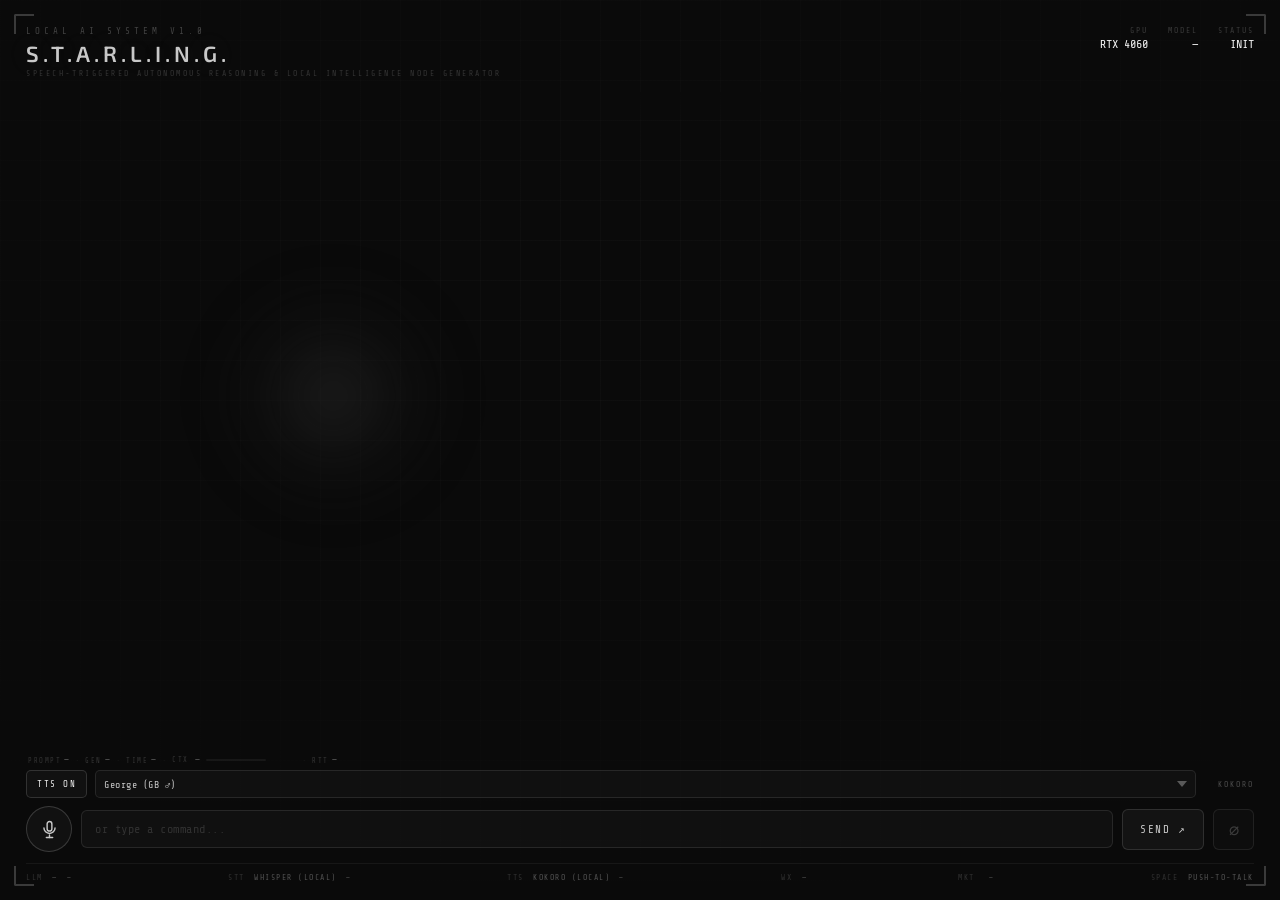
==== commit 0e53e7da: "Add Stocks & Crypto market panel Introduce a new Stocks & Crypto tool: backend and frontend support " ====
--- a/frontend/index.html
+++ b/frontend/index.html
@@ -72,30 +72,36 @@
             </div>
             <div class="timer-list" id="timer-list"></div>
           </div>
-          <!-- Weather Panel — hidden until a weather query is made -->
-          <div class="weather-panel hidden" id="weather-panel">
-            <div class="weather-header">
-              <div class="weather-location" id="weather-location">—</div>
-              <div class="weather-fetched" id="weather-fetched">—</div>
-            </div>
-            <!-- Current conditions -->
-            <div class="weather-current" id="weather-current">
-              <div class="weather-temp" id="weather-temp">—</div>
-              <div class="weather-condition" id="weather-condition">—</div>
-              <div class="weather-detail-grid">
-                <span class="wd-lbl">FEELS LIKE</span><span class="wd-val" id="weather-feels">—</span>
-                <span class="wd-lbl">HUMIDITY</span><span class="wd-val" id="weather-humidity">—</span>
-                <span class="wd-lbl">WIND</span><span class="wd-val" id="weather-wind">—</span>
-                <span class="wd-lbl">CLOUD COVER</span><span class="wd-val" id="weather-cloud">—</span>
-                <span class="wd-lbl">SUNRISE</span><span class="wd-val" id="weather-sunrise">—</span>
-                <span class="wd-lbl">SUNSET</span><span class="wd-val" id="weather-sunset">—</span>
-              </div>
-            </div>
-            <!-- 7-day forecast strip -->
-            <div class="weather-forecast" id="weather-forecast"></div>
-          </div>
           <div class="chat-inner" id="chat-inner"></div>
         </div>
+      </div>
+
+      <!-- Weather Panel — zero-width in normal mode, expands right in weather-mode -->
+      <div class="weather-panel hidden" id="weather-panel">
+        <div class="weather-header">
+          <div class="weather-location" id="weather-location">—</div>
+          <div class="weather-location-label hidden" id="weather-location-label"></div>
+          <div class="weather-header-row">
+            <div class="weather-fetched" id="weather-fetched">—</div>
+            <div class="weather-cache-age hidden" id="weather-cache-age"></div>
+            <button class="weather-refresh-btn" id="weather-refresh-btn" title="Refresh weather data">🔄</button>
+          </div>
+        </div>
+        <!-- Current conditions -->
+        <div class="weather-current" id="weather-current">
+          <div class="weather-temp" id="weather-temp">—</div>
+          <div class="weather-condition" id="weather-condition">—</div>
+          <div class="weather-detail-grid">
+            <span class="wd-lbl">FEELS LIKE</span><span class="wd-val" id="weather-feels">—</span>
+            <span class="wd-lbl">HUMIDITY</span><span class="wd-val" id="weather-humidity">—</span>
+            <span class="wd-lbl">WIND</span><span class="wd-val" id="weather-wind">—</span>
+            <span class="wd-lbl">CLOUD COVER</span><span class="wd-val" id="weather-cloud">—</span>
+            <span class="wd-lbl">SUNRISE</span><span class="wd-val" id="weather-sunrise">—</span>
+            <span class="wd-lbl">SUNSET</span><span class="wd-val" id="weather-sunset">—</span>
+          </div>
+        </div>
+        <!-- 7-day forecast strip -->
+        <div class="weather-forecast" id="weather-forecast"></div>
       </div>
 
       <!-- Neon image panel — zero-width in normal mode -->
@@ -120,8 +126,43 @@
         </div>
       </div>
 
-      <!-- Right column: empty shell, shrinks to zero in pres-mode -->
-      <div class="col-right"></div>
+      <!-- News panel — zero-width in normal mode, expands in news-mode -->
+      <div class="news-panel hidden" id="news-panel">
+        <div class="news-header">
+          <div class="news-title" id="news-title">NEWS BRIEFING</div>
+          <div class="news-meta" id="news-meta">—</div>
+        </div>
+        <div class="news-categories" id="news-categories"></div>
+        <div class="news-tabs" id="news-tabs"></div>
+        <div class="news-synth-indicator hidden" id="news-synth-indicator">
+          <span class="news-synth-spinner"></span>
+          <span class="news-synth-label">SUMMARISING</span>
+        </div>
+        <div class="news-list" id="news-list"></div>
+        <div class="news-footer">
+          <button class="news-refresh-btn" id="news-refresh-btn">↻ REFRESH</button>
+          <span class="news-fetched" id="news-fetched">—</span>
+        </div>
+      </div>
+
+      <!-- Market Panel — zero-width in normal mode, expands in mkt-mode -->
+      <div class="mkt-panel hidden" id="mkt-panel">
+        <div class="mkt-header">
+          <div class="mkt-title">MARKET WATCH</div>
+          <div class="mkt-status" id="mkt-status">—</div>
+        </div>
+        <div class="mkt-tabs">
+          <button class="mkt-tab active" data-filter="all">ALL</button>
+          <button class="mkt-tab" data-filter="equity">STOCKS</button>
+          <button class="mkt-tab" data-filter="crypto">CRYPTO</button>
+          <button class="mkt-tab" data-filter="index">INDICES</button>
+        </div>
+        <div class="mkt-grid" id="mkt-grid"></div>
+        <div class="mkt-footer">
+          <button class="mkt-refresh-btn" id="mkt-refresh-btn">↻ REFRESH</button>
+          <span class="mkt-fetched" id="mkt-fetched">—</span>
+        </div>
+      </div>
 
     </div><!-- /body-cols -->
 
@@ -175,6 +216,7 @@
       <div class="ftr-item">STT <span>Whisper (local)</span><span class="ftr-dev" id="ftr-whisper-dev">—</span></div>
       <div class="ftr-item">TTS <span id="ftr-tts">Kokoro (local)</span><span class="ftr-dev" id="ftr-kokoro-dev">—</span></div>
       <div class="ftr-item">WX <span id="ftr-wx-location">—</span></div>
+      <div class="ftr-item">MKT <span id="ftr-mkt-status" class="ftr-dev">—</span></div>
       <div class="ftr-item">SPACE <span>push-to-talk</span></div>
     </footer>
 
--- a/frontend/style.css
+++ b/frontend/style.css
@@ -109,13 +109,6 @@
 .col-left .ring-section {
   flex-shrink: 0; width: 50%;
   display: flex; align-items: center; justify-content: center;
-}
-
-/* Right column — empty, unused now that chat is in col-left */
-.col-right {
-  width: 0;
-  overflow: hidden;
-  transition: width 0.5s ease;
 }
 
 /* ── Presentation panel (neon image) ───────────────────────────────────── */
@@ -211,9 +204,6 @@
 .starling.pres-mode .col-left .ring-section {
   width: auto;
 }
-.starling.pres-mode .col-right {
-  width: 0;
-}
 .starling.pres-mode .pres-panel {
   width: 30%;
   margin-left: 1%;
@@ -240,6 +230,42 @@
   font-size: 10px;
   line-height: 1.45;
   padding: 4px 0;
+}
+
+/* ── Weather-mode layout (col-left shrinks to column; weather panel fills the right) */
+.starling.weather-mode .col-left {
+  width: 37%;
+  flex-direction: column;
+  align-items: center;
+  justify-content: flex-start;
+  padding-top: 16px;
+  transform: none;
+  overflow: hidden;
+}
+.starling.weather-mode .col-left .ring-section {
+  width: auto;
+}
+.starling.weather-mode .ring-section {
+  transform: translateY(-10px);
+  transition: transform 0.5s ease;
+}
+.starling.weather-mode .col-left .chat-panel {
+  flex: 1;
+  width: 100%;
+  min-height: 0;
+  max-height: none;
+  opacity: 0.85;
+}
+.starling.weather-mode .col-left .msg {
+  font-size: 10px;
+  line-height: 1.45;
+  padding: 4px 0;
+}
+/* Weather panel expands to fill the right side, mirroring pres-panel/dossier */
+.starling.weather-mode .weather-panel {
+  width: 58%;
+  margin-left: 1%;
+  animation: weatherFadeIn 0.35s ease;
 }
 
 /* ── Dossier text styles ────────────────────────────────────────────────── */
@@ -449,6 +475,7 @@
   border: none;
   border-radius: 0; overflow: hidden;
   position: relative; z-index: 1;
+  display: flex; flex-direction: column;
   /* no bottom margin — footer lives outside the column */
 }
 /* Fade at top */
@@ -458,7 +485,7 @@
   pointer-events: none; z-index: 2;
 }
 .chat-inner {
-  height: 100%; overflow-y: auto;
+  flex: 1; min-height: 0; overflow-y: auto;
   padding: 20px 14px 14px;
   display: flex; flex-direction: column; gap: 10px;
   justify-content: flex-end;
@@ -728,10 +755,9 @@
 /* ── Clock Panel ─────────────────────────────────────────────────────────────── */
 
 .clock-panel {
-  position: absolute;
-  top: 8px;
-  left: 8px;
-  right: 8px;
+  position: relative;
+  width: 100%;
+  flex-shrink: 0;
   z-index: 10;
   background: rgba(10, 10, 10, 0.85);
   border: 1px solid rgba(255, 255, 255, 0.10);
@@ -934,14 +960,18 @@
 /* ── Weather Panel ──────────────────────────────────────────────────────────── */
 
 .weather-panel {
-  width: 100%;
+  flex-shrink: 0;
   background: rgba(255, 255, 255, 0.02);
   border: 1px solid rgba(255, 255, 255, 0.08);
   border-radius: 10px;
   padding: 18px 20px 14px;
-  margin-top: 12px;
-  animation: weatherFadeIn 0.35s ease;
-  overflow: hidden;
+  box-sizing: border-box;
+  overflow-y: auto;
+  overflow-x: hidden;
+  /* Flex column so .weather-forecast can claim remaining height */
+  display: flex;
+  flex-direction: column;
+  min-height: 0;
 }
 
 .weather-panel.hidden {
@@ -955,11 +985,17 @@
 
 .weather-header {
   display: flex;
-  justify-content: space-between;
-  align-items: baseline;
+  flex-direction: column;
+  gap: 4px;
   margin-bottom: 12px;
   border-bottom: 1px solid rgba(255, 255, 255, 0.06);
   padding-bottom: 8px;
+}
+
+.weather-header-row {
+  display: flex;
+  align-items: center;
+  gap: 8px;
 }
 
 .weather-location {
@@ -970,11 +1006,38 @@
   text-transform: uppercase;
 }
 
+.weather-location-label {
+  font-size: 0.6rem;
+  color: #888;
+  letter-spacing: 0.1em;
+  text-transform: uppercase;
+}
+
 .weather-fetched {
   font-size: 0.65rem;
   color: #555;
   letter-spacing: 0.08em;
 }
+
+.weather-cache-age {
+  font-size: 0.6rem;
+  color: #f0a500;
+  letter-spacing: 0.07em;
+}
+
+.weather-refresh-btn {
+  background: none;
+  border: none;
+  cursor: pointer;
+  font-size: 0.8rem;
+  padding: 0 2px;
+  opacity: 0.5;
+  transition: opacity 0.15s;
+  line-height: 1;
+}
+
+.weather-refresh-btn:hover { opacity: 1; }
+.weather-refresh-btn:disabled { opacity: 0.2; cursor: wait; }
 
 .weather-current {
   display: flex;
@@ -1020,62 +1083,815 @@
   color: #ccc;
 }
 
-/* 7-day forecast strip */
+/* 7-day forecast grid — fills all remaining panel space */
 .weather-forecast {
-  display: flex;
-  gap: 8px;
-  overflow-x: auto;
-  padding-bottom: 4px;
-  scrollbar-width: none;
-}
-
-.weather-forecast::-webkit-scrollbar { display: none; }
+  flex: 1;
+  min-height: 0;
+  display: grid;
+  grid-template-columns: repeat(7, 1fr);
+  grid-auto-rows: 1fr;
+  align-content: stretch;
+  gap: clamp(4px, 0.7%, 10px);
+}
+
+/* Responsive: wrap to 4 columns on narrower viewports */
+@media (max-width: 1024px) {
+  .weather-forecast {
+    grid-template-columns: repeat(4, 1fr);
+    grid-auto-rows: auto;
+  }
+}
+
+/* Two-column layout on wide screens: current conditions left, forecast right */
+@media (min-width: 1400px) {
+  .weather-panel {
+    display: grid;
+    grid-template-rows: auto 1fr;
+    grid-template-columns: minmax(180px, 38%) 1fr;
+    grid-template-areas:
+      "header   header"
+      "current  forecast";
+    column-gap: 20px;
+  }
+  .weather-panel .weather-header  { grid-area: header; }
+  .weather-panel .weather-current {
+    grid-area: current;
+    margin-bottom: 0;
+    padding-right: 20px;
+    border-right: 1px solid rgba(255, 255, 255, 0.06);
+  }
+  .weather-panel .weather-forecast {
+    grid-area: forecast;
+    min-height: 0;
+    grid-template-columns: repeat(7, 1fr);
+    grid-auto-rows: 1fr;
+    align-content: stretch;
+  }
+}
 
 .forecast-day {
-  flex: 0 0 auto;
   display: flex;
   flex-direction: column;
   align-items: center;
-  gap: 4px;
-  padding: 8px 10px;
+  justify-content: space-evenly;
+  padding: clamp(8px, 1.5vh, 20px) clamp(4px, 0.6vw, 14px);
   background: rgba(255, 255, 255, 0.03);
   border: 1px solid rgba(255, 255, 255, 0.06);
   border-radius: 7px;
-  min-width: 64px;
+  min-width: 0;
+  box-sizing: border-box;
 }
 
 .forecast-day-name {
-  font-size: 0.6rem;
+  font-size: clamp(0.55rem, 1vw, 0.8rem);
   color: #666;
   letter-spacing: 0.1em;
   text-transform: uppercase;
 }
 
 .forecast-day-icon {
-  font-size: 1.3rem;
+  font-size: clamp(1.3rem, 2.2vw, 2rem);
   line-height: 1;
 }
 
 .forecast-day-high {
   font-family: 'Share Tech Mono', monospace;
-  font-size: 0.8rem;
+  font-size: clamp(0.8rem, 1.4vw, 1.05rem);
   color: #e0e0e0;
 }
 
 .forecast-day-low {
   font-family: 'Share Tech Mono', monospace;
-  font-size: 0.7rem;
+  font-size: clamp(0.65rem, 1.1vw, 0.9rem);
   color: #555;
 }
 
 .forecast-day-cond {
-  font-size: 0.55rem;
+  font-size: clamp(0.5rem, 0.8vw, 0.65rem);
   color: #666;
   text-align: center;
   text-transform: uppercase;
   letter-spacing: 0.06em;
-  max-width: 60px;
+  overflow: hidden;
+  display: -webkit-box;
+  -webkit-line-clamp: 2;
+  line-clamp: 2;
+  -webkit-box-orient: vertical;
+}
+
+/* ── News Panel ──────────────────────────────────────────────────────────────── */
+
+.news-panel {
+  width: 100%;
+  background: rgba(255, 255, 255, 0.02);
+  border: 1px solid rgba(255, 255, 255, 0.08);
+  border-radius: 10px;
+  padding: 16px 20px 14px;
+  margin-top: 12px;
+  animation: weatherFadeIn 0.35s ease;
+  display: flex;
+  flex-direction: column;
+  gap: 10px;
+}
+
+.news-panel.hidden {
+  display: none;
+}
+
+/* ── Synthesis-in-progress indicator (between tabs and list) ───────────────── */
+.news-synth-indicator {
+  display: flex;
+  align-items: center;
+  justify-content: center;
+  gap: 6px;
+  background: rgba(255, 255, 255, 0.03);
+  border: 1px solid rgba(255, 255, 255, 0.07);
+  border-radius: 20px;
+  padding: 4px 12px 4px 9px;
+  align-self: center;
+  opacity: 1;
+  transition: opacity 0.4s ease;
+  pointer-events: none;
+}
+
+.news-synth-indicator.hidden {
+  opacity: 0;
+  pointer-events: none;
+}
+
+@keyframes synthSpin {
+  to { transform: rotate(360deg); }
+}
+
+.news-synth-spinner {
+  width: 10px;
+  height: 10px;
+  border: 1.5px solid rgba(255, 255, 255, 0.12);
+  border-top-color: rgba(255, 255, 255, 0.6);
+  border-radius: 50%;
+  animation: synthSpin 0.75s linear infinite;
+  flex-shrink: 0;
+}
+
+.news-synth-label {
+  font-family: 'Share Tech Mono', monospace;
+  font-size: 0.55rem;
+  color: #888;
+  letter-spacing: 0.1em;
+  white-space: nowrap;
+}
+
+.news-header {
+  display: flex;
+  justify-content: space-between;
+  align-items: baseline;
+  border-bottom: 1px solid rgba(255, 255, 255, 0.06);
+  padding-bottom: 8px;
+}
+
+.news-title {
+  font-family: 'Share Tech Mono', monospace;
+  font-size: clamp(0.75rem, 1.4vw, 0.95rem);
+  color: #e0e0e0;
+  letter-spacing: 0.14em;
+}
+
+.news-meta {
+  font-size: 0.6rem;
+  color: #555;
+  letter-spacing: 0.08em;
+}
+
+.news-tabs {
+  display: flex;
+  gap: 6px;
+  flex-wrap: wrap;
+}
+
+.news-tab {
+  background: rgba(255, 255, 255, 0.04);
+  border: 1px solid rgba(255, 255, 255, 0.08);
+  border-radius: 5px;
+  color: #888;
+  cursor: pointer;
+  font-family: 'Share Tech Mono', monospace;
+  font-size: 0.6rem;
+  letter-spacing: 0.1em;
+  padding: 3px 9px;
+  text-transform: uppercase;
+  transition: background 0.15s, color 0.15s;
+}
+
+.news-tab:hover {
+  background: rgba(255, 255, 255, 0.08);
+  color: #ccc;
+}
+
+.news-tab.active {
+  background: rgba(255, 255, 255, 0.1);
+  border-color: rgba(255, 255, 255, 0.2);
+  color: #e0e0e0;
+}
+
+.news-list {
+  display: flex;
+  flex-direction: column;
+  gap: 6px;
+  max-height: 340px;
+  overflow-y: auto;
+  scrollbar-width: thin;
+  scrollbar-color: rgba(255,255,255,0.1) transparent;
+}
+
+/* ── News card entrance animation (Approach B stagger) ───────────────────────── */
+@keyframes newsCardIn {
+  from { opacity: 0; transform: translateY(6px); }
+  to   { opacity: 1; transform: translateY(0);   }
+}
+
+.news-item {
+  display: flex;
+  flex-direction: column;
+  gap: 3px;
+  padding: 8px 10px;
+  background: rgba(255, 255, 255, 0.02);
+  border-radius: 6px;
+  border-left: 2px solid rgba(255, 255, 255, 0.07);
+  cursor: default;
+  transition: background 0.12s;
+  animation: newsCardIn 0.28s ease both;
+  animation-delay: var(--card-delay, 0ms);
+}
+
+.news-item:hover {
+  background: rgba(255, 255, 255, 0.05);
+}
+
+.news-item-meta {
+  display: flex;
+  gap: 8px;
+  align-items: center;
+}
+
+.news-item-source {
+  font-size: 0.58rem;
+  color: #555;
+  letter-spacing: 0.1em;
+  text-transform: uppercase;
+}
+
+.news-item-pub {
+  font-size: 0.58rem;
+  color: #444;
+}
+
+.news-item-title {
+  font-size: 0.8rem;
+  color: #ddd;
+  line-height: 1.35;
+}
+
+.news-item-summary {
+  font-size: 0.68rem;
+  color: #666;
+  line-height: 1.4;
+}
+
+.news-footer {
+  display: flex;
+  justify-content: space-between;
+  align-items: center;
+  border-top: 1px solid rgba(255, 255, 255, 0.05);
+  padding-top: 8px;
+}
+
+.news-refresh-btn {
+  background: rgba(255, 255, 255, 0.04);
+  border: 1px solid rgba(255, 255, 255, 0.08);
+  border-radius: 5px;
+  color: #777;
+  cursor: pointer;
+  font-family: 'Share Tech Mono', monospace;
+  font-size: 0.62rem;
+  letter-spacing: 0.1em;
+  padding: 4px 10px;
+  transition: background 0.15s, color 0.15s;
+}
+
+.news-refresh-btn:hover {
+  background: rgba(255, 255, 255, 0.08);
+  color: #bbb;
+}
+
+.news-fetched {
+  font-size: 0.58rem;
+  color: #444;
+  letter-spacing: 0.08em;
+}
+
+/* ── Category chips ──────────────────────────────────────────────────────────── */
+
+.news-categories {
+  display: flex;
+  gap: 5px;
+  flex-wrap: wrap;
+}
+
+.news-category-chip {
+  background: rgba(255, 255, 255, 0.03);
+  border: 1px solid rgba(255, 255, 255, 0.07);
+  border-radius: 4px;
+  color: #666;
+  cursor: pointer;
+  font-family: 'Share Tech Mono', monospace;
+  font-size: 0.57rem;
+  letter-spacing: 0.09em;
+  padding: 2px 8px;
+  text-transform: uppercase;
+  transition: background 0.15s, color 0.15s, border-color 0.15s;
+}
+
+.news-category-chip:hover {
+  background: rgba(255, 255, 255, 0.08);
+  color: #aaa;
+}
+
+.news-category-chip.active {
+  background: rgba(255, 255, 255, 0.09);
+  border-color: rgba(255, 255, 255, 0.22);
+  color: #ddd;
+}
+
+/* ── Synthesised story cards ──────────────────────────────────────────────────── */
+
+.news-story-card {
+  display: flex;
+  flex-direction: column;
+  gap: 5px;
+  padding: 10px 12px;
+  background: rgba(255, 255, 255, 0.02);
+  border-radius: 6px;
+  border-left: 2px solid rgba(255, 255, 255, 0.09);
+  cursor: pointer;
+  transition: background 0.12s;
+  animation: newsCardIn 0.28s ease both;
+  animation-delay: var(--card-delay, 0ms);
+}
+
+/* When synthesis results arrive and cards are patched in, use a slightly longer
+   fade so the swap feels intentional rather than a flash. */
+.news-story-card.incoming {
+  animation-duration: 0.42s;
+  animation-timing-function: ease-out;
+}
+
+.news-story-card:hover {
+  background: rgba(255, 255, 255, 0.05);
+}
+
+.news-story-headline {
+  font-size: 0.82rem;
+  color: #ddd;
+  line-height: 1.35;
+}
+
+.news-story-summary {
+  font-size: 0.68rem;
+  color: #666;
+  line-height: 1.4;
+}
+
+.news-story-meta-row {
+  display: flex;
+  justify-content: space-between;
+  align-items: center;
+  gap: 8px;
+  flex-wrap: wrap;
+}
+
+.news-story-pills {
+  display: flex;
+  gap: 4px;
+  flex-wrap: wrap;
+}
+
+.news-source-pill {
+  background: rgba(255, 255, 255, 0.04);
+  border: 1px solid rgba(255, 255, 255, 0.07);
+  border-radius: 3px;
+  color: #777;
+  font-family: 'Share Tech Mono', monospace;
+  font-size: 0.55rem;
+  letter-spacing: 0.07em;
+  padding: 1px 6px;
+  text-decoration: none;
+  text-transform: uppercase;
+  transition: background 0.12s, color 0.12s;
+}
+
+a.news-source-pill:hover {
+  background: rgba(255, 255, 255, 0.09);
+  color: #ccc;
+}
+
+.news-story-right {
+  display: flex;
+  gap: 8px;
+  align-items: center;
+  flex-shrink: 0;
+}
+
+.news-story-src-count {
+  font-size: 0.56rem;
+  color: #555;
+  letter-spacing: 0.06em;
+}
+
+/* Expanded source list — hidden by default, shown when card has .expanded */
+
+.news-story-expanded {
+  display: none;
+  border-top: 1px solid rgba(255, 255, 255, 0.05);
+  padding-top: 7px;
+  margin-top: 2px;
+}
+
+.news-story-card.expanded .news-story-expanded {
+  display: block;
+}
+
+.news-story-expanded-sources {
+  display: flex;
+  flex-direction: column;
+  gap: 4px;
+}
+
+.news-story-source-row {
+  display: flex;
+  gap: 6px;
+  align-items: baseline;
+  flex-wrap: wrap;
+}
+
+.news-story-source-name {
+  font-size: 0.58rem;
+  color: #555;
+  letter-spacing: 0.08em;
+  text-transform: uppercase;
+  flex-shrink: 0;
+}
+
+.news-story-source-sep {
+  font-size: 0.58rem;
+  color: #444;
+  flex-shrink: 0;
+}
+
+.news-story-source-title {
+  font-size: 0.68rem;
+  color: #888;
+  line-height: 1.3;
+  text-decoration: none;
+}
+
+a.news-story-source-title:hover {
+  color: #bbb;
+  text-decoration: underline;
+}
+
+.news-story-source-pub {
+  font-size: 0.56rem;
+  color: #444;
+  flex-shrink: 0;
+}
+
+/* ── News-mode layout (mirrors pres-mode) ────────────────────────────────── */
+
+/* Reset inline-panel defaults — news panel lives at body-cols level */
+.body-cols > .news-panel {
+  flex-shrink: 0;
+  width: 0;
+  overflow: hidden;
+  opacity: 0;
+  margin-top: 0;
+  padding: 0;
+  border: none;
+  border-radius: 0;
+  background: transparent;
+  animation: none;
+  box-sizing: border-box;
+  transition: width 0.5s ease, opacity 0.4s ease 0.3s, padding 0.5s ease;
+}
+
+/* Keep flex display so width transition works (overrides .hidden display:none) */
+.body-cols > .news-panel.hidden {
+  display: flex;
+}
+
+/* Expand panel and restore visual styles in news-mode */
+.starling.news-mode .body-cols > .news-panel {
+  width: 60%;
+  opacity: 1;
+  padding: 20px 20px 14px;
+  border: 1px solid rgba(255, 255, 255, 0.08);
+  border-radius: 10px;
+  background: rgba(255, 255, 255, 0.02);
+  margin-left: 1%;
+  overflow: hidden;
+}
+
+/* Allow the headline list to fill available height */
+.starling.news-mode .body-cols > .news-panel .news-list {
+  max-height: none;
+  flex: 1;
+}
+
+/* col-left shrinks to a column (sphere on top, compact chat below) */
+.starling.news-mode .col-left {
+  width: 37%;
+  flex-direction: column;
+  align-items: center;
+  justify-content: flex-start;
+  padding-top: 16px;
+  transform: none;
+  overflow: hidden;
+}
+
+.starling.news-mode .col-left .ring-section {
+  width: auto;
+}
+
+.starling.news-mode .ring-section {
+  transform: translateY(-10px);
+  transition: transform 0.5s ease;
+}
+
+.starling.news-mode .col-left .chat-panel {
+  flex: 1;
+  width: 100%;
+  min-height: 0;
+  max-height: none;
+  opacity: 0.85;
+}
+
+.starling.news-mode .col-left .msg {
+  font-size: 10px;
+  line-height: 1.45;
+  padding: 4px 0;
+}
+
+/* ═══════════════════════════════════════════════════════════════════════════ */
+/* ── Market Panel (Tool 5 — Stocks & Crypto) ──────────────────────────────── */
+/* ═══════════════════════════════════════════════════════════════════════════ */
+
+.mkt-panel {
+  width: 100%;
+  background: rgba(255, 255, 255, 0.02);
+  border: 1px solid rgba(255, 255, 255, 0.08);
+  border-radius: 10px;
+  padding: 16px 20px 14px;
+  margin-top: 12px;
+  animation: weatherFadeIn 0.35s ease;  /* reuses existing keyframe */
+  display: flex;
+  flex-direction: column;
+  gap: 10px;
+}
+
+.mkt-panel.hidden {
+  display: none;
+}
+
+.mkt-header {
+  display: flex;
+  justify-content: space-between;
+  align-items: baseline;
+  border-bottom: 1px solid rgba(255, 255, 255, 0.06);
+  padding-bottom: 8px;
+}
+
+.mkt-title {
+  font-family: 'Share Tech Mono', monospace;
+  font-size: clamp(0.75rem, 1.4vw, 0.95rem);
+  color: #e0e0e0;
+  letter-spacing: 0.14em;
+}
+
+.mkt-status {
+  font-size: 0.62rem;
+  font-family: 'Share Tech Mono', monospace;
+  letter-spacing: 0.1em;
+}
+
+.mkt-status[data-open="true"]  { color: #88ffaa; }
+.mkt-status[data-open="false"] { color: #ff8888; }
+
+/* Filter tabs */
+.mkt-tabs {
+  display: flex;
+  gap: 6px;
+  flex-wrap: wrap;
+}
+
+.mkt-tab {
+  background: rgba(255, 255, 255, 0.04);
+  border: 1px solid rgba(255, 255, 255, 0.08);
+  border-radius: 5px;
+  color: #777;
+  cursor: pointer;
+  font-family: 'Share Tech Mono', monospace;
+  font-size: 0.6rem;
+  letter-spacing: 0.1em;
+  padding: 3px 9px;
+  text-transform: uppercase;
+  transition: background 0.15s, color 0.15s;
+}
+
+.mkt-tab:hover  { background: rgba(255,255,255,0.08); color: #ccc; }
+.mkt-tab.active { background: rgba(255,255,255,0.10); border-color: rgba(255,255,255,0.2); color: #e0e0e0; }
+
+/* Ticker grid */
+.mkt-grid {
+  display: grid;
+  grid-template-columns: repeat(auto-fill, minmax(140px, 1fr));
+  gap: 8px;
+  overflow-y: auto;
+  flex: 1;
+}
+
+.mkt-empty {
+  font-size: 0.7rem;
+  color: #444;
+  padding: 4px 0;
+  grid-column: 1 / -1;
+}
+
+/* Ticker cards with entrance animation (mirrors newsCardIn) */
+.mkt-card {
+  display: flex;
+  flex-direction: column;
+  gap: 4px;
+  padding: 10px 12px;
+  background: rgba(255, 255, 255, 0.025);
+  border: 1px solid rgba(255, 255, 255, 0.06);
+  border-radius: 7px;
+  transition: background 0.12s;
+  animation: newsCardIn 0.28s ease both;
+  animation-delay: var(--card-delay, 0ms);
+}
+
+.mkt-card:hover { background: rgba(255, 255, 255, 0.05); }
+
+.mkt-card-header {
+  display: flex;
+  justify-content: space-between;
+  align-items: flex-start;
+  gap: 4px;
+}
+
+.mkt-card-symbol {
+  font-family: 'Share Tech Mono', monospace;
+  font-size: 0.78rem;
+  color: #e0e0e0;
+  letter-spacing: 0.06em;
+}
+
+.mkt-card-type {
+  font-size: 0.52rem;
+  color: #555;
+  letter-spacing: 0.1em;
+  text-transform: uppercase;
+  padding-top: 2px;
+}
+
+.mkt-card-price {
+  font-family: 'Share Tech Mono', monospace;
+  font-size: clamp(0.9rem, 2vw, 1.15rem);
+  color: #ffffff;
+  line-height: 1;
+}
+
+.mkt-card-change {
+  font-family: 'Share Tech Mono', monospace;
+  font-size: 0.72rem;
+}
+
+.mkt-card-change[data-direction="up"]   { color: #88ffaa; }
+.mkt-card-change[data-direction="down"] { color: #ff8888; }
+.mkt-card-change[data-direction="flat"] { color: #888;    }
+
+.mkt-card-name {
+  font-size: 0.62rem;
+  color: #555;
   white-space: nowrap;
   overflow: hidden;
   text-overflow: ellipsis;
 }
+
+.mkt-card-52w {
+  font-size: 0.6rem;
+  color: #444;
+  margin-top: 2px;
+}
+
+/* Footer */
+.mkt-footer {
+  display: flex;
+  justify-content: space-between;
+  align-items: center;
+  border-top: 1px solid rgba(255, 255, 255, 0.05);
+  padding-top: 8px;
+}
+
+.mkt-refresh-btn {
+  background: rgba(255, 255, 255, 0.04);
+  border: 1px solid rgba(255, 255, 255, 0.08);
+  border-radius: 5px;
+  color: #777;
+  cursor: pointer;
+  font-family: 'Share Tech Mono', monospace;
+  font-size: 0.62rem;
+  letter-spacing: 0.1em;
+  padding: 4px 10px;
+  transition: background 0.15s, color 0.15s;
+}
+
+.mkt-refresh-btn:hover { background: rgba(255,255,255,0.08); color: #bbb; }
+
+.mkt-fetched {
+  font-size: 0.58rem;
+  color: #444;
+  letter-spacing: 0.08em;
+}
+
+/* ── Mkt-mode layout (mirrors news-mode exactly) ─────────────────────────── */
+
+.body-cols > .mkt-panel {
+  flex-shrink: 0;
+  width: 0;
+  overflow: hidden;
+  opacity: 0;
+  margin-top: 0;
+  padding: 0;
+  border: none;
+  border-radius: 0;
+  background: transparent;
+  animation: none;
+  box-sizing: border-box;
+  transition: width 0.5s ease, opacity 0.4s ease 0.3s, padding 0.5s ease;
+}
+
+/* Keep display:flex so width transition works (overrides .hidden display:none) */
+.body-cols > .mkt-panel.hidden {
+  display: flex;
+}
+
+/* Expand panel and restore visual styles in mkt-mode */
+.starling.mkt-mode .body-cols > .mkt-panel {
+  width: 60%;
+  opacity: 1;
+  padding: 20px 20px 14px;
+  border: 1px solid rgba(255, 255, 255, 0.08);
+  border-radius: 10px;
+  background: rgba(255, 255, 255, 0.02);
+  margin-left: 1%;
+  overflow: hidden;
+}
+
+.starling.mkt-mode .body-cols > .mkt-panel .mkt-grid {
+  max-height: none;
+  flex: 1;
+}
+
+/* col-left shrinks to a narrow column */
+.starling.mkt-mode .col-left {
+  width: 37%;
+  flex-direction: column;
+  align-items: center;
+  justify-content: flex-start;
+  padding-top: 16px;
+  transform: none;
+  overflow: hidden;
+}
+
+.starling.mkt-mode .col-left .ring-section {
+  width: auto;
+}
+
+.starling.mkt-mode .ring-section {
+  transform: translateY(-10px);
+  transition: transform 0.5s ease;
+}
+
+.starling.mkt-mode .col-left .chat-panel {
+  flex: 1;
+  width: 100%;
+  min-height: 0;
+  max-height: none;
+  opacity: 0.85;
+}
+
+.starling.mkt-mode .col-left .msg {
+  font-size: 10px;
+  line-height: 1.45;
+  padding: 4px 0;
+}
